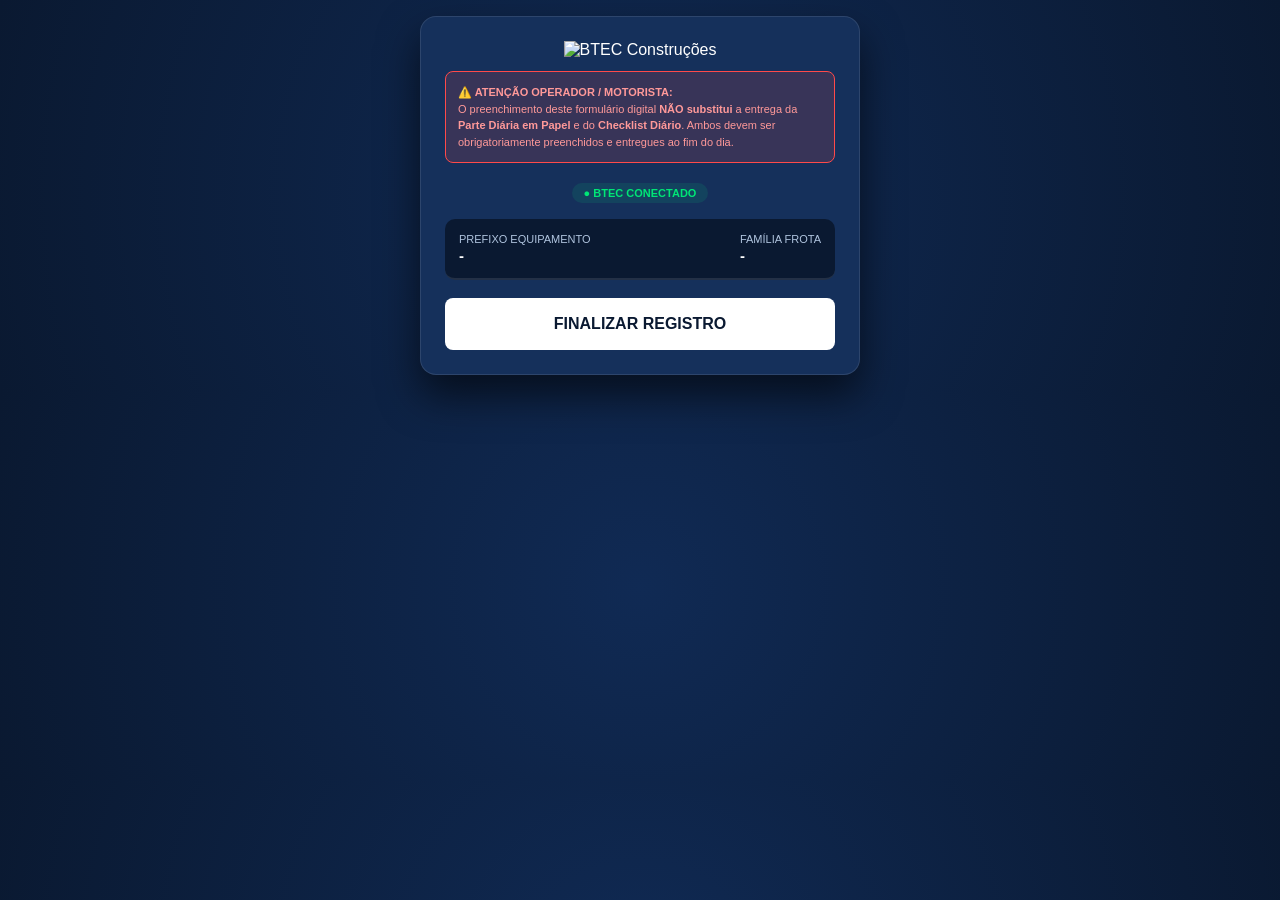
==== index.html @ a4dbcde9 "Update index.html" ====
<!DOCTYPE html>
<html lang="pt-BR">
<head>
    <meta charset="UTF-8">
    <meta name="viewport" content="width=device-width, initial-scale=1.0, maximum-scale=1.0, user-scalable=no">
    <title>BTEC Frota - Painel do Motorista</title>
    <link rel="stylesheet" href="style.css">
    <link rel="manifest" href="manifest.json">
</head>
<body>

    <div class="container">
        <div class="marca-header">
            <img src="btec-logo-azul.png" alt="BTEC Construções" class="marca-logo">
            
            <div class="aviso-obrigatorio">
                <strong>⚠️ ATENÇÃO OPERADOR / MOTORISTA:</strong><br>
                O preenchimento deste formulário digital <strong>NÃO substitui</strong> a entrega da <strong>Parte Diária em Papel</strong> e do <strong>Checklist Diário</strong>. Ambos devem ser obrigatoriamente preenchidos e entregues ao fim do dia.
            </div>
        </div>

        <div style="text-align: center;">
            <div id="status-rede" class="online">Verificando Conexão...</div>
        </div>

        <form id="form-registro">
            <div class="qr-info">
                <div><p>Prefixo Equipamento</p><strong id="label-prefixo">-</strong></div>
                <div><p>Família Frota</p><strong id="label-familia">-</strong></div>
                <input type="hidden" id="prefixo">
                <input type="hidden" id="familia">
            </div>

            <div id="painel-assistente-motorista" class="card-assistente hidden"></div>

            <div id="campos-dinamicos"></div>

            <button type="submit" id="btn-finalizar">Finalizar Registro</button>
        </form>

        <div id="tela-sucesso" class="hidden">
            <div class="sucesso-card">
                <div class="icon-check">✓</div>
                <h3>Registro Salvo</h3>
                <p id="msg-sucesso"></p>
                <button onclick="fecharSucesso()">Avançar</button>
            </div>
        </div>
    </div>

    <script src="app.js"></script>
</body>
</html>
---- style.css ----
:root {
    --btec-azul-master: #0a1931;   /* Fundo Azul Sólido Profissional */
    --btec-azul-card: #15305b;     /* Módulos internos */
    --btec-azul-input: #1f427b;    /* Caixas de digitação */
    --btec-vermelho-alerta: #ff4a4a;/* Vermelho para avisos críticos */
    --cor-sucesso: #00e676;
    --cor-texto: #ffffff;
    --cor-subtext: #b0c4de;
}

* {
    -webkit-tap-highlight-color: transparent;
    user-select: none;
    box-sizing: border-box;
}
input, textarea { user-select: text; }

body {
    background: radial-gradient(circle, #102a54 0%, var(--btec-azul-master) 100%);
    color: var(--cor-texto);
    font-family: -apple-system, BlinkMacSystemFont, "Segoe UI", Roboto, sans-serif;
    margin: 0;
    padding: 16px;
    display: flex;
    justify-content: center;
}

.container {
    width: 100%;
    max-width: 440px;
    background: var(--btec-azul-card);
    padding: 24px;
    border-radius: 16px;
    box-shadow: 0 20px 40px rgba(0,0,0,0.6);
    border: 1px solid rgba(255, 255, 255, 0.1);
}

.marca-header {
    text-align: center;
    margin-bottom: 20px;
}
.marca-logo {
    max-height: 50px;
    object-fit: contain;
    margin-bottom: 12px;
}

/* Estilização do Aviso Subtítulo */
.aviso-obrigatorio {
    background: rgba(255, 74, 74, 0.15);
    border: 1px solid var(--btec-vermelho-alerta);
    padding: 12px;
    border-radius: 8px;
    font-size: 11px;
    line-height: 1.5;
    color: #ff9999;
    text-align: left;
}

#status-rede {
    font-size: 11px;
    font-weight: 700;
    text-transform: uppercase;
    padding: 4px 12px;
    border-radius: 20px;
    display: inline-block;
    margin-bottom: 16px;
}
.online { background: rgba(0, 230, 118, 0.1); color: var(--cor-sucesso); }
.offline { background: rgba(255, 74, 74, 0.1); color: var(--btec-vermelho-alerta); }

.qr-info {
    background: var(--btec-azul-master);
    padding: 14px;
    border-radius: 10px;
    margin-bottom: 18px;
    display: flex;
    justify-content: space-between;
    border-bottom: 2px solid rgba(255,255,255,0.1);
}
.qr-info p { margin: 0; font-size: 11px; color: var(--cor-subtext); text-transform: uppercase; }
.qr-info strong { color: #fff; display: block; font-size: 15px; margin-top: 2px; }

/* Painel de Respostas Automáticas Contextuais */
.card-assistente {
    background: #0d2347;
    border-left: 4px solid var(--cor-sucesso);
    padding: 12px;
    border-radius: 6px;
    font-size: 12px;
    line-height: 1.4;
    margin-bottom: 18px;
    color: #e0e6ed;
}

.form-group { margin-bottom: 18px; }
label {
    font-size: 12px;
    font-weight: 700;
    color: var(--cor-subtext);
    margin-bottom: 6px;
    display: block;
    text-transform: uppercase;
}

input, select, textarea {
    width: 100%;
    height: 50px;
    padding: 0 16px;
    background: var(--btec-azul-input);
    border: 1px solid rgba(255,255,255,0.1);
    border-radius: 8px;
    color: #fff;
    font-size: 16px;
}
input:focus, select:focus, textarea:focus {
    border-color: #fff;
    outline: none;
}

.alerta-automatica {
    font-size: 11px;
    font-weight: 600;
    margin-top: 5px;
}
.alerta-valido { color: var(--cor-sucesso); }
.alerta-invalido { color: var(--btec-vermelho-alerta); }

button {
    width: 100%;
    height: 52px;
    background: #ffffff;
    color: var(--btec-azul-master);
    border: none;
    border-radius: 8px;
    font-size: 16px;
    font-weight: 700;
    text-transform: uppercase;
    cursor: pointer;
}
button:active { transform: scale(0.98); }
.hidden { display: none !important; }

#tela-sucesso {
    position: fixed;
    top: 0; left: 0; width: 100%; height: 100%;
    background: var(--btec-azul-master);
    display: flex; align-items: center; justify-content: center;
    z-index: 999;
}
.sucesso-card {
    background: var(--btec-azul-card);
    padding: 30px;
    border-radius: 16px;
    text-align: center;
    max-width: 320px;
    border: 1px solid rgba(255,255,255,0.1);
}
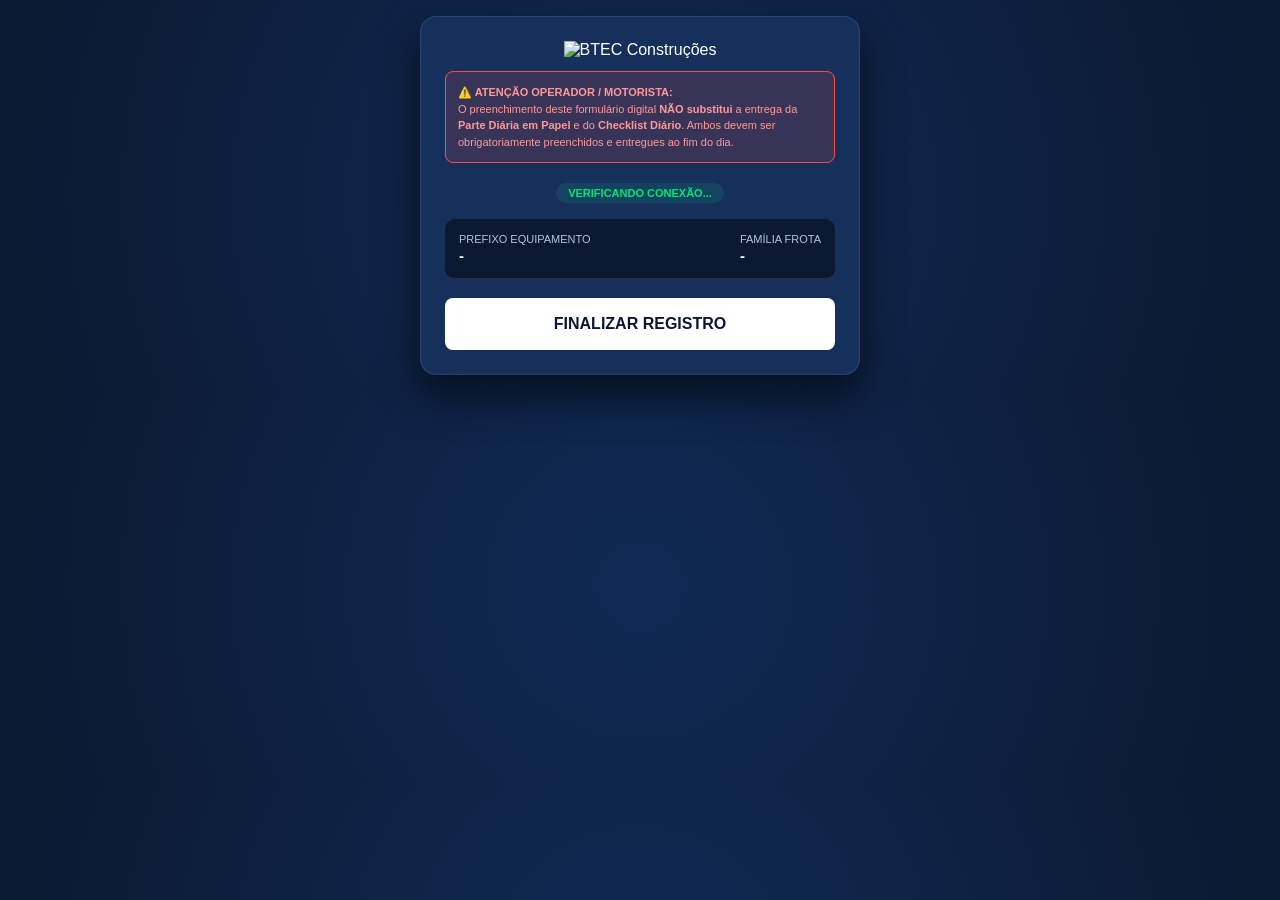
==== commit 8d256c7d: "Update index.html" ====
--- a/index.html
+++ b/index.html
@@ -11,7 +11,7 @@
 
     <div class="container">
         <div class="marca-header">
-            <img src="btec-logo-azul.png" alt="BTEC Construções" class="marca-logo">
+            <img src="images.png" alt="BTEC Construções" class="marca-logo">
             
             <div class="aviso-obrigatorio">
                 <strong>⚠️ ATENÇÃO OPERADOR / MOTORISTA:</strong><br>
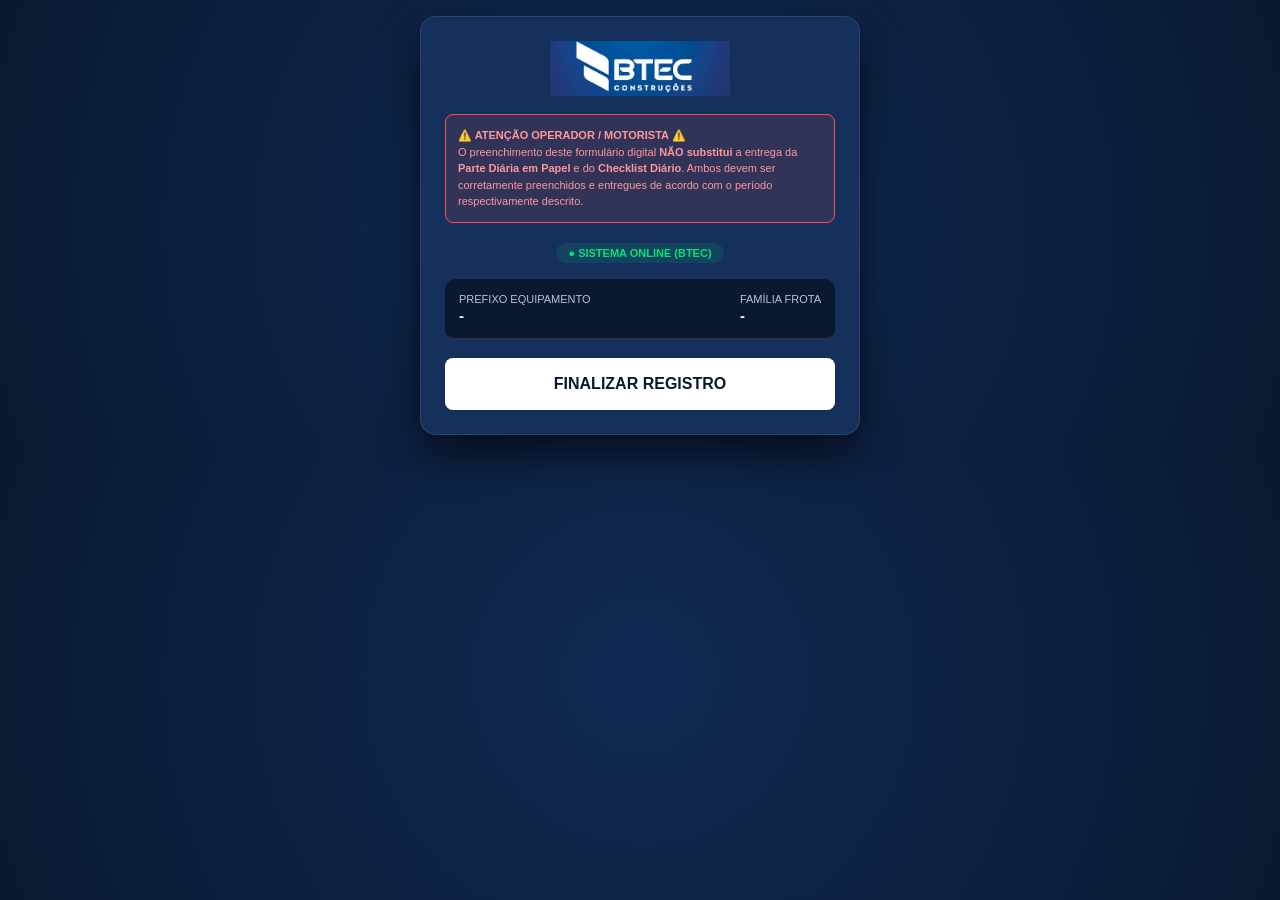
==== commit d14c2de5: "Update index.html" ====
--- a/index.html
+++ b/index.html
@@ -14,8 +14,8 @@
             <img src="images.png" alt="BTEC Construções" class="marca-logo">
             
             <div class="aviso-obrigatorio">
-                <strong>⚠️ ATENÇÃO OPERADOR / MOTORISTA:</strong><br>
-                O preenchimento deste formulário digital <strong>NÃO substitui</strong> a entrega da <strong>Parte Diária em Papel</strong> e do <strong>Checklist Diário</strong>. Ambos devem ser obrigatoriamente preenchidos e entregues ao fim do dia.
+                <strong>⚠️ ATENÇÃO OPERADOR / MOTORISTA ⚠️</strong><br>
+                O preenchimento deste formulário digital <strong>NÃO substitui</strong> a entrega da <strong>Parte Diária em Papel</strong> e do <strong>Checklist Diário</strong>. Ambos devem ser corretamente preenchidos e entregues de acordo com o período respectivamente descrito.
             </div>
         </div>
 
--- a/style.css
+++ b/style.css
@@ -1,8 +1,8 @@
 :root {
-    --btec-azul-master: #0a1931;   /* Fundo Azul Sólido Profissional */
+    --btec-azul-master: #0a1931;   /* Fundo Azul Sólido Central */
     --btec-azul-card: #15305b;     /* Módulos internos */
     --btec-azul-input: #1f427b;    /* Caixas de digitação */
-    --btec-vermelho-alerta: #ff4a4a;/* Vermelho para avisos críticos */
+    --btec-vermelho-alerta: #ff4a4a;/* Avisos e erros críticos */
     --cor-sucesso: #00e676;
     --cor-texto: #ffffff;
     --cor-subtext: #b0c4de;
@@ -10,10 +10,9 @@
 
 * {
     -webkit-tap-highlight-color: transparent;
-    user-select: none;
     box-sizing: border-box;
 }
-input, textarea { user-select: text; }
+input, textarea, select { font-family: inherit; }
 
 body {
     background: radial-gradient(circle, #102a54 0%, var(--btec-azul-master) 100%);
@@ -40,14 +39,13 @@
     margin-bottom: 20px;
 }
 .marca-logo {
-    max-height: 50px;
+    max-height: 55px;
     object-fit: contain;
-    margin-bottom: 12px;
+    margin-bottom: 14px;
 }
 
-/* Estilização do Aviso Subtítulo */
 .aviso-obrigatorio {
-    background: rgba(255, 74, 74, 0.15);
+    background: rgba(255, 74, 74, 0.12);
     border: 1px solid var(--btec-vermelho-alerta);
     padding: 12px;
     border-radius: 8px;
@@ -81,7 +79,6 @@
 .qr-info p { margin: 0; font-size: 11px; color: var(--cor-subtext); text-transform: uppercase; }
 .qr-info strong { color: #fff; display: block; font-size: 15px; margin-top: 2px; }
 
-/* Painel de Respostas Automáticas Contextuais */
 .card-assistente {
     background: #0d2347;
     border-left: 4px solid var(--cor-sucesso);
@@ -112,9 +109,11 @@
     border-radius: 8px;
     color: #fff;
     font-size: 16px;
+    box-sizing: border-box;
 }
+textarea { padding: 12px 16px; height: auto; }
 input:focus, select:focus, textarea:focus {
-    border-color: #fff;
+    border-color: #ffffff;
     outline: none;
 }
 
@@ -137,8 +136,10 @@
     font-weight: 700;
     text-transform: uppercase;
     cursor: pointer;
+    transition: background 0.2s;
 }
 button:active { transform: scale(0.98); }
+
 .hidden { display: none !important; }
 
 #tela-sucesso {
@@ -156,3 +157,8 @@
     max-width: 320px;
     border: 1px solid rgba(255,255,255,0.1);
 }
+.icon-check {
+    font-size: 40px;
+    color: var(--cor-sucesso);
+    margin-bottom: 10px;
+}
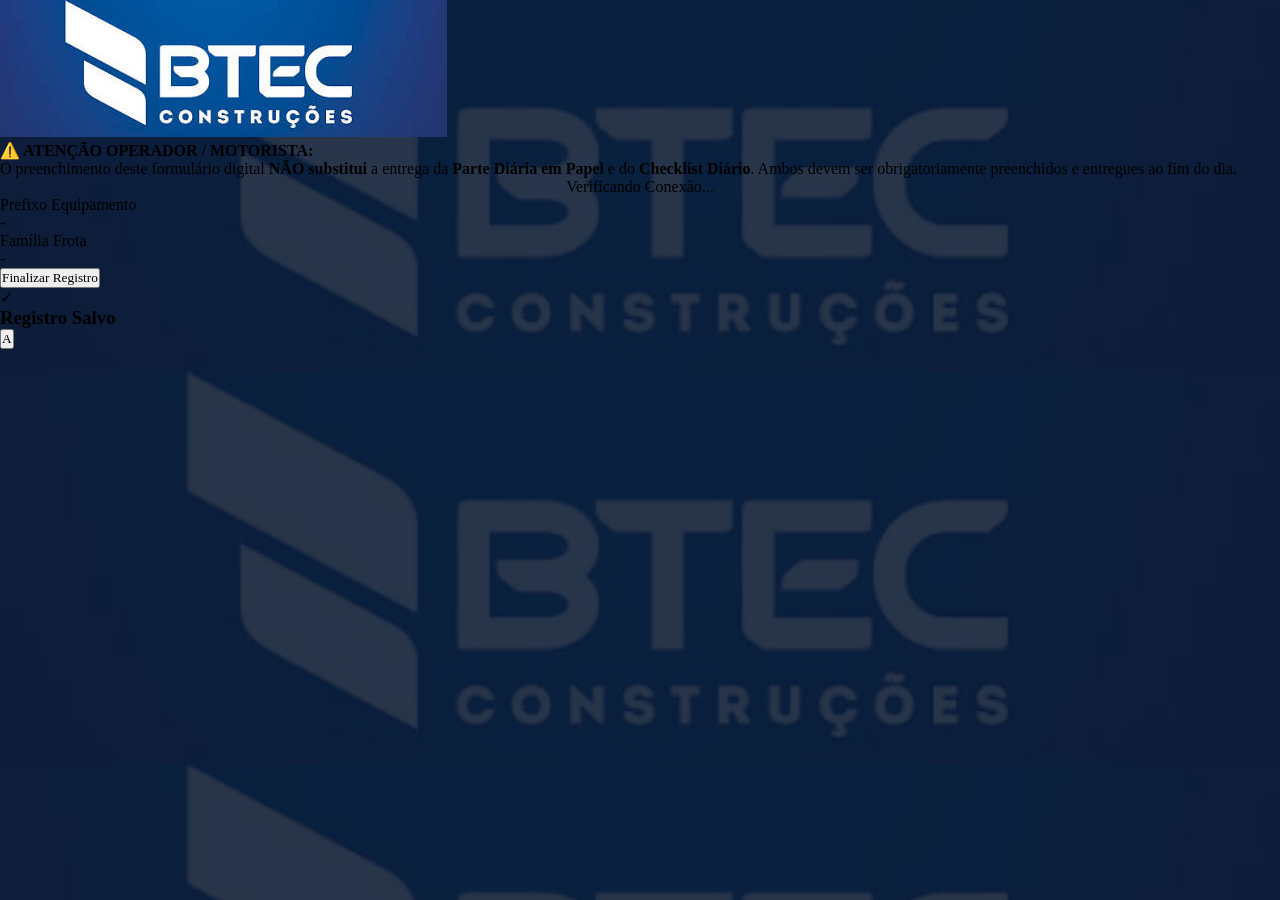
==== commit 0a75305a: "Update index.html" ====
--- a/index.html
+++ b/index.html
@@ -14,8 +14,8 @@
             <img src="images.png" alt="BTEC Construções" class="marca-logo">
             
             <div class="aviso-obrigatorio">
-                <strong>⚠️ ATENÇÃO OPERADOR / MOTORISTA ⚠️</strong><br>
-                O preenchimento deste formulário digital <strong>NÃO substitui</strong> a entrega da <strong>Parte Diária em Papel</strong> e do <strong>Checklist Diário</strong>. Ambos devem ser corretamente preenchidos e entregues de acordo com o período respectivamente descrito.
+                         <strong>⚠️ ATENÇÃO OPERADOR / MOTORISTA:</strong><br>
+                O preenchimento deste formulário digital <strong>NÃO substitui</strong> a entrega da <strong>Parte Diária em Papel</strong> e do <strong>Checklist Diário</strong>. Ambos devem ser obrigatoriamente preenchidos e entregues ao fim do dia.
             </div>
         </div>
 
@@ -43,11 +43,4 @@
                 <div class="icon-check">✓</div>
                 <h3>Registro Salvo</h3>
                 <p id="msg-sucesso"></p>
-                <button onclick="fecharSucesso()">Avançar</button>
-            </div>
-        </div>
-    </div>
-
-    <script src="app.js"></script>
-</body>
-</html>
+                <button onclick="fecharSucesso()">A
--- a/style.css
+++ b/style.css
@@ -1,8 +1,8 @@
 :root {
-    --btec-azul-master: #0a1931;   /* Fundo Azul Sólido Central */
-    --btec-azul-card: #15305b;     /* Módulos internos */
-    --btec-azul-input: #1f427b;    /* Caixas de digitação */
-    --btec-vermelho-alerta: #ff4a4a;/* Avisos e erros críticos */
+    --btec-azul-master: #0a1931;    /* Tom base da marca */
+    --btec-azul-card: rgba(21, 48, 91, 0.75); /* Cartão semi-transparente para o desfoque */
+    --btec-azul-input: #1f427b;     /* Caixas de digitação */
+    --btec-vermelho-alerta: #ff4a4a; /* Avisos e erros críticos */
     --cor-sucesso: #00e676;
     --cor-texto: #ffffff;
     --cor-subtext: #b0c4de;
@@ -11,154 +11,16 @@
 * {
     -webkit-tap-highlight-color: transparent;
     box-sizing: border-box;
-}
-input, textarea, select { font-family: inherit; }
-
-body {
-    background: radial-gradient(circle, #102a54 0%, var(--btec-azul-master) 100%);
-    color: var(--cor-texto);
-    font-family: -apple-system, BlinkMacSystemFont, "Segoe UI", Roboto, sans-serif;
     margin: 0;
-    padding: 16px;
-    display: flex;
-    justify-content: center;
+    padding: 0;
 }
 
-.container {
-    width: 100%;
-    max-width: 440px;
-    background: var(--btec-azul-card);
-    padding: 24px;
-    border-radius: 16px;
-    box-shadow: 0 20px 40px rgba(0,0,0,0.6);
-    border: 1px solid rgba(255, 255, 255, 0.1);
+input, textarea, select, button { 
+    font-family: inherit; 
 }
 
-.marca-header {
-    text-align: center;
-    margin-bottom: 20px;
-}
-.marca-logo {
-    max-height: 55px;
-    object-fit: contain;
-    margin-bottom: 14px;
-}
-
-.aviso-obrigatorio {
-    background: rgba(255, 74, 74, 0.12);
-    border: 1px solid var(--btec-vermelho-alerta);
-    padding: 12px;
-    border-radius: 8px;
-    font-size: 11px;
-    line-height: 1.5;
-    color: #ff9999;
-    text-align: left;
-}
-
-#status-rede {
-    font-size: 11px;
-    font-weight: 700;
-    text-transform: uppercase;
-    padding: 4px 12px;
-    border-radius: 20px;
-    display: inline-block;
-    margin-bottom: 16px;
-}
-.online { background: rgba(0, 230, 118, 0.1); color: var(--cor-sucesso); }
-.offline { background: rgba(255, 74, 74, 0.1); color: var(--btec-vermelho-alerta); }
-
-.qr-info {
-    background: var(--btec-azul-master);
-    padding: 14px;
-    border-radius: 10px;
-    margin-bottom: 18px;
-    display: flex;
-    justify-content: space-between;
-    border-bottom: 2px solid rgba(255,255,255,0.1);
-}
-.qr-info p { margin: 0; font-size: 11px; color: var(--cor-subtext); text-transform: uppercase; }
-.qr-info strong { color: #fff; display: block; font-size: 15px; margin-top: 2px; }
-
-.card-assistente {
-    background: #0d2347;
-    border-left: 4px solid var(--cor-sucesso);
-    padding: 12px;
-    border-radius: 6px;
-    font-size: 12px;
-    line-height: 1.4;
-    margin-bottom: 18px;
-    color: #e0e6ed;
-}
-
-.form-group { margin-bottom: 18px; }
-label {
-    font-size: 12px;
-    font-weight: 700;
-    color: var(--cor-subtext);
-    margin-bottom: 6px;
-    display: block;
-    text-transform: uppercase;
-}
-
-input, select, textarea {
-    width: 100%;
-    height: 50px;
-    padding: 0 16px;
-    background: var(--btec-azul-input);
-    border: 1px solid rgba(255,255,255,0.1);
-    border-radius: 8px;
-    color: #fff;
-    font-size: 16px;
-    box-sizing: border-box;
-}
-textarea { padding: 12px 16px; height: auto; }
-input:focus, select:focus, textarea:focus {
-    border-color: #ffffff;
-    outline: none;
-}
-
-.alerta-automatica {
-    font-size: 11px;
-    font-weight: 600;
-    margin-top: 5px;
-}
-.alerta-valido { color: var(--cor-sucesso); }
-.alerta-invalido { color: var(--btec-vermelho-alerta); }
-
-button {
-    width: 100%;
-    height: 52px;
-    background: #ffffff;
-    color: var(--btec-azul-master);
-    border: none;
-    border-radius: 8px;
-    font-size: 16px;
-    font-weight: 700;
-    text-transform: uppercase;
-    cursor: pointer;
-    transition: background 0.2s;
-}
-button:active { transform: scale(0.98); }
-
-.hidden { display: none !important; }
-
-#tela-sucesso {
-    position: fixed;
-    top: 0; left: 0; width: 100%; height: 100%;
-    background: var(--btec-azul-master);
-    display: flex; align-items: center; justify-content: center;
-    z-index: 999;
-}
-.sucesso-card {
-    background: var(--btec-azul-card);
-    padding: 30px;
-    border-radius: 16px;
-    text-align: center;
-    max-width: 320px;
-    border: 1px solid rgba(255,255,255,0.1);
-}
-.icon-check {
-    font-size: 40px;
-    color: var(--cor-sucesso);
-    margin-bottom: 10px;
-}
+/* 🌟 FUNDO DO SITE: Aplica a logo expandida com desfoque e máscara escura */
+body {
+    background: linear-gradient(rgba(10, 25, 49, 0.88), rgba(10, 25, 49, 0.88)), url('images.png');
+    background-size: cover;
+    background-position: center;
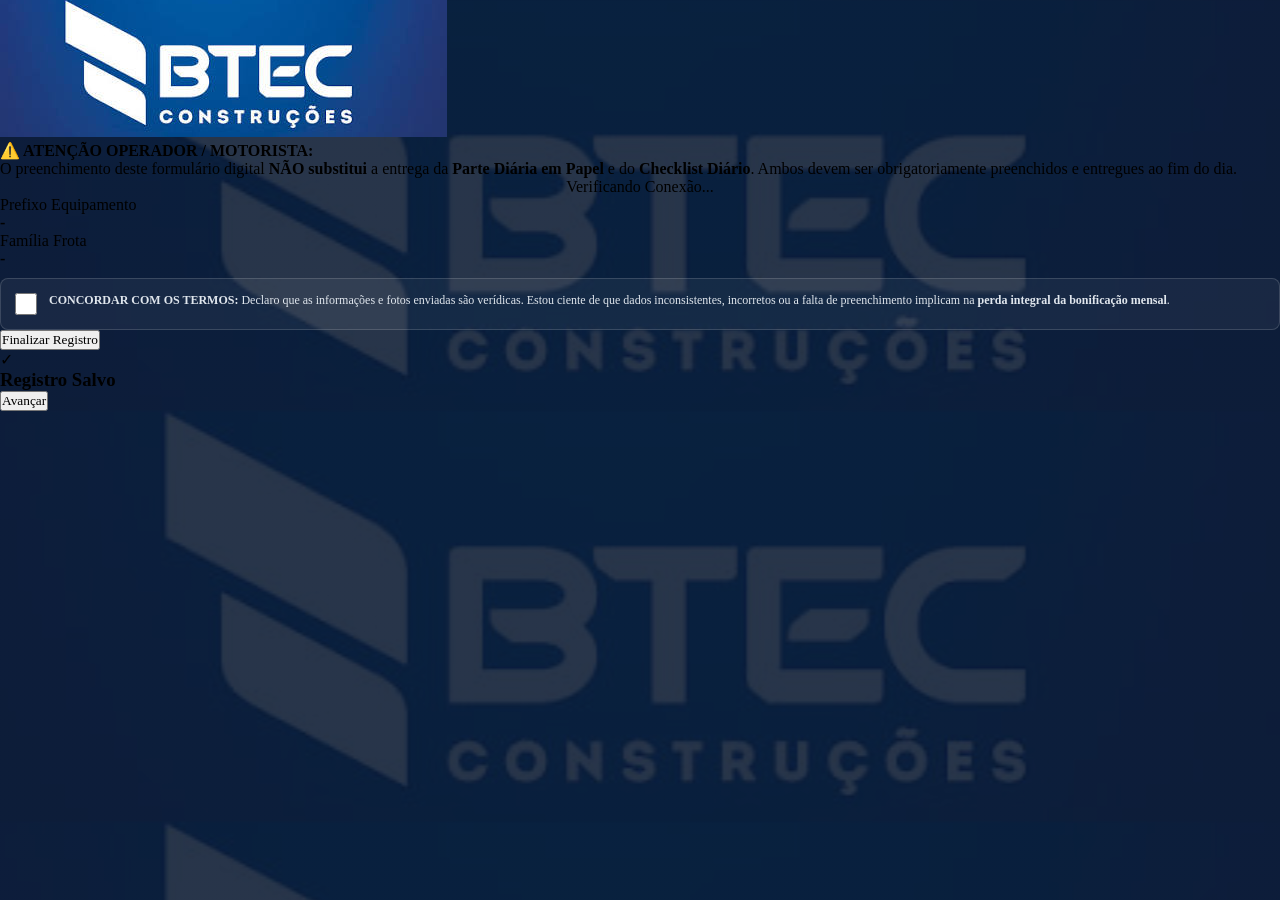
==== commit d78ec528: "Update index.html" ====
--- a/index.html
+++ b/index.html
@@ -14,7 +14,7 @@
             <img src="images.png" alt="BTEC Construções" class="marca-logo">
             
             <div class="aviso-obrigatorio">
-                         <strong>⚠️ ATENÇÃO OPERADOR / MOTORISTA:</strong><br>
+                <strong>⚠️ ATENÇÃO OPERADOR / MOTORISTA:</strong><br>
                 O preenchimento deste formulário digital <strong>NÃO substitui</strong> a entrega da <strong>Parte Diária em Papel</strong> e do <strong>Checklist Diário</strong>. Ambos devem ser obrigatoriamente preenchidos e entregues ao fim do dia.
             </div>
         </div>
@@ -25,17 +25,33 @@
 
         <form id="form-registro">
             <div class="qr-info">
-                <div><p>Prefixo Equipamento</p><strong id="label-prefixo">-</strong></div>
-                <div><p>Família Frota</p><strong id="label-familia">-</strong></div>
+                <div>
+                    <p>Prefixo Equipamento</p>
+                    <strong id="label-prefixo">-</strong>
+                </div>
+                <div>
+                    <p>Família Frota</p>
+                    <strong id="label-familia">-</strong>
+                </div>
                 <input type="hidden" id="prefixo">
                 <input type="hidden" id="familia">
             </div>
 
+            <div class="form-group" style="margin-top: 10px; background: rgba(255,255,255,0.05); padding: 14px; border-radius: 8px; border: 1px solid rgba(255,255,255,0.15);">
+                <label style="display: flex; align-items: flex-start; gap: 12px; text-transform: none; font-weight: normal; font-size: 12px; color: #e0e6ed; cursor: pointer;">
+                    <input type="checkbox" id="aceite_termos" style="width: 22px; height: 22px; margin: 0; cursor: pointer; flex-shrink: 0;">
+                    <span><strong>CONCORDAR COM OS TERMOS:</strong> Declaro que as informações e fotos enviadas são verídicas. Estou ciente de que dados inconsistentes, incorretos ou a falta de preenchimento implicam na <strong>perda integral da bonificação mensal</strong>.</span>
+                </label>
+            </div>
+
             <div id="painel-assistente-motorista" class="card-assistente hidden"></div>
 
-            <div id="campos-dinamicos"></div>
+            <div id="bloco-formulario-completo" class="hidden">
+                
+                <div id="campos-dinamicos"></div>
 
-            <button type="submit" id="btn-finalizar">Finalizar Registro</button>
+                <button type="submit" id="btn-finalizar">Finalizar Registro</button>
+            </div>
         </form>
 
         <div id="tela-sucesso" class="hidden">
@@ -43,4 +59,11 @@
                 <div class="icon-check">✓</div>
                 <h3>Registro Salvo</h3>
                 <p id="msg-sucesso"></p>
-                <button onclick="fecharSucesso()">A
+                <button onclick="fecharSucesso()">Avançar</button>
+            </div>
+        </div>
+    </div>
+
+    <script src="app.js"></script>
+</body>
+</html>
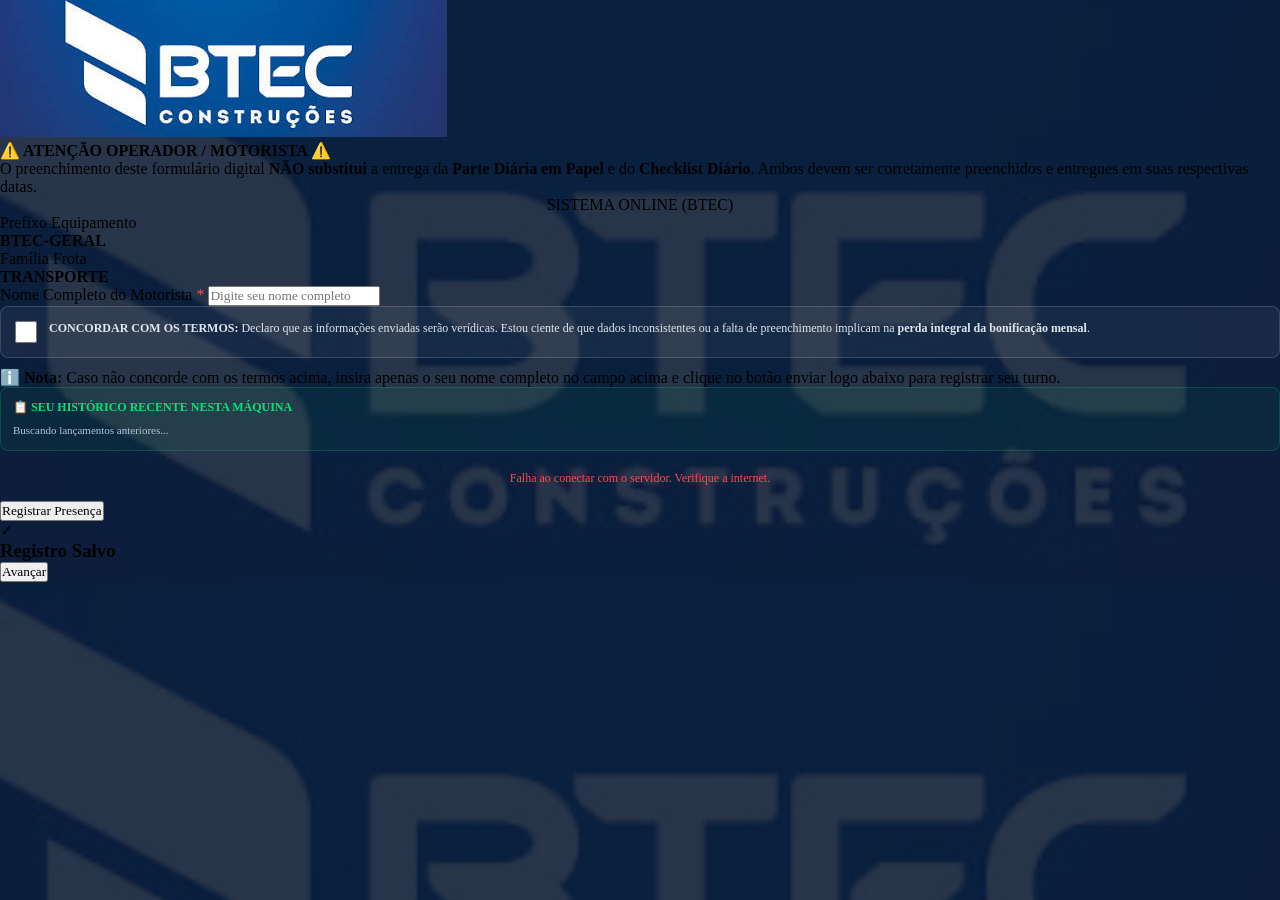
==== commit 6997dd51: "Update index.html" ====
--- a/index.html
+++ b/index.html
@@ -12,10 +12,9 @@
     <div class="container">
         <div class="marca-header">
             <img src="images.png" alt="BTEC Construções" class="marca-logo">
-            
             <div class="aviso-obrigatorio">
-                <strong>⚠️ ATENÇÃO OPERADOR / MOTORISTA:</strong><br>
-                O preenchimento deste formulário digital <strong>NÃO substitui</strong> a entrega da <strong>Parte Diária em Papel</strong> e do <strong>Checklist Diário</strong>. Ambos devem ser obrigatoriamente preenchidos e entregues ao fim do dia.
+                <strong>⚠️ ATENÇÃO OPERADOR / MOTORISTA ⚠️</strong><br>
+                O preenchimento deste formulário digital <strong>NÃO substitui</strong> a entrega da <strong>Parte Diária em Papel</strong> e do <strong>Checklist Diário</strong>. Ambos devem ser corretamente preenchidos e entregues em suas respectivas datas.
             </div>
         </div>
 
@@ -25,33 +24,40 @@
 
         <form id="form-registro">
             <div class="qr-info">
-                <div>
-                    <p>Prefixo Equipamento</p>
-                    <strong id="label-prefixo">-</strong>
-                </div>
-                <div>
-                    <p>Família Frota</p>
-                    <strong id="label-familia">-</strong>
-                </div>
+                <div><p>Prefixo Equipamento</p><strong id="label-prefixo">-</strong></div>
+                <div><p>Família Frota</p><strong id="label-familia">-</strong></div>
                 <input type="hidden" id="prefixo">
                 <input type="hidden" id="familia">
             </div>
 
-            <div class="form-group" style="margin-top: 10px; background: rgba(255,255,255,0.05); padding: 14px; border-radius: 8px; border: 1px solid rgba(255,255,255,0.15);">
+            <div class="form-group">
+                <label for="nome_motorista">Nome Completo do Motorista <span style="color:var(--btec-vermelho-alerta)">*</span></label>
+                <input type="text" id="nome_motorista" required placeholder="Digite seu nome completo">
+            </div>
+
+            <div class="form-group" style="background: rgba(255,255,255,0.05); padding: 14px; border-radius: 8px; border: 1px solid rgba(255,255,255,0.15);">
                 <label style="display: flex; align-items: flex-start; gap: 12px; text-transform: none; font-weight: normal; font-size: 12px; color: #e0e6ed; cursor: pointer;">
                     <input type="checkbox" id="aceite_termos" style="width: 22px; height: 22px; margin: 0; cursor: pointer; flex-shrink: 0;">
-                    <span><strong>CONCORDAR COM OS TERMOS:</strong> Declaro que as informações e fotos enviadas são verídicas. Estou ciente de que dados inconsistentes, incorretos ou a falta de preenchimento implicam na <strong>perda integral da bonificação mensal</strong>.</span>
+                    <span><strong>CONCORDAR COM OS TERMOS:</strong> Declaro que as informações enviadas serão verídicas. Estou ciente de que dados inconsistentes ou a falta de preenchimento implicam na <strong>perda integral da bonificação mensal</strong>.</span>
                 </label>
+            </div>
+
+            <div id="aviso-nao-concordo" class="card-assistente" style="border-left-color: var(--btec-vermelho-alerta); margin-top: 10px;">
+                ℹ️ <strong>Nota:</strong> Caso não concorde com os termos acima, insira apenas o seu nome completo no campo acima e clique no botão enviar logo abaixo para registrar seu turno.
             </div>
 
             <div id="painel-assistente-motorista" class="card-assistente hidden"></div>
 
-            <div id="bloco-formulario-completo" class="hidden">
-                
-                <div id="campos-dinamicos"></div>
+            <div id="bloco-historico" class="hidden" style="margin-bottom: 20px; background: rgba(0, 230, 118, 0.05); padding: 12px; border-radius: 8px; border: 1px solid rgba(0, 230, 118, 0.2);">
+                <h4 style="font-size: 12px; text-transform: uppercase; color: var(--cor-sucesso); margin-bottom: 8px;">📋 Seu Histórico Recente nesta Máquina</h4>
+                <div id="lista-historico" style="font-size: 11px; color: var(--cor-subtext); line-height: 1.4;">
+                    Buscando lançamentos anteriores...
+                </div>
+            </div>
 
-                <button type="submit" id="btn-finalizar">Finalizar Registro</button>
-            </div>
+            <div id="campos-dinamicos"></div>
+
+            <button type="submit" id="btn-finalizar" style="margin-top: 15px;">Registrar Presença</button>
         </form>
 
         <div id="tela-sucesso" class="hidden">
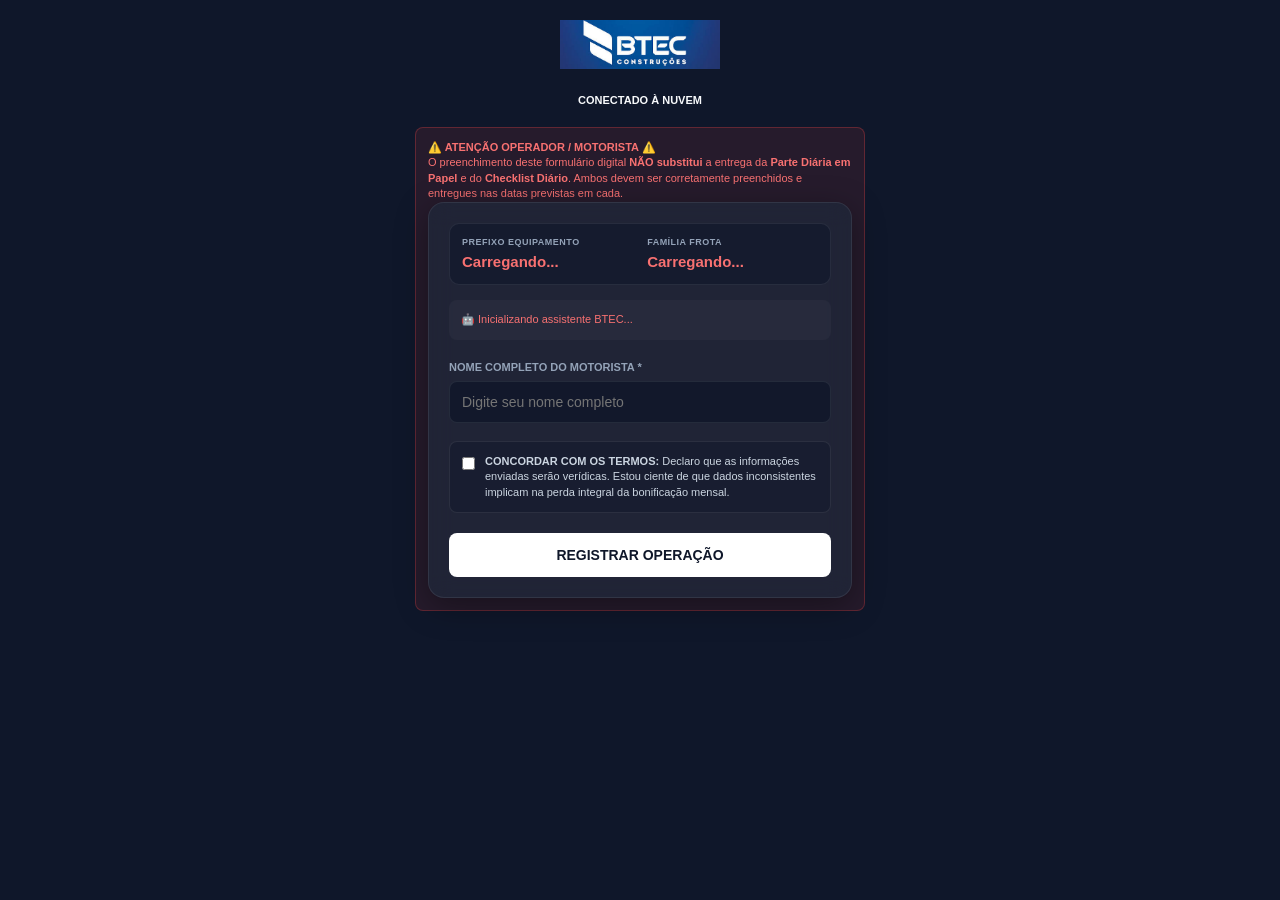
==== commit a4a4df23: "Update index.html" ====
--- a/index.html
+++ b/index.html
@@ -2,74 +2,58 @@
 <html lang="pt-BR">
 <head>
     <meta charset="UTF-8">
-    <meta name="viewport" content="width=device-width, initial-scale=1.0, maximum-scale=1.0, user-scalable=no">
-    <title>BTEC Frota - Painel do Motorista</title>
+    <meta name="viewport" content="width=device-width, initial-scale=1.0">
+    <title>BTEC - RDO Frota</title>
     <link rel="stylesheet" href="style.css">
     <link rel="manifest" href="manifest.json">
 </head>
 <body>
+    <div class="container-app">
+        <header class="header-logo">
+            <img src="images.png" alt="BTEC Construções" class="logo-btec">
+        </header>
 
-    <div class="container">
-        <div class="marca-header">
-            <img src="images.png" alt="BTEC Construções" class="marca-logo">
-            <div class="aviso-obrigatorio">
-                <strong>⚠️ ATENÇÃO OPERADOR / MOTORISTA ⚠️</strong><br>
-                O preenchimento deste formulário digital <strong>NÃO substitui</strong> a entrega da <strong>Parte Diária em Papel</strong> e do <strong>Checklist Diário</strong>. Ambos devem ser corretamente preenchidos e entregues em suas respectivas datas.
-            </div>
-        </div>
+        <div class="status-barra-rede" id="status-rede">Conectado à Nuvem</div>
 
-        <div style="text-align: center;">
-            <div id="status-rede" class="online">Verificando Conexão...</div>
-        </div>
+        <div class="banner-aviso-obrigatorio">
+           <strong>⚠️ ATENÇÃO OPERADOR / MOTORISTA ⚠️</strong><br>
+O preenchimento deste formulário digital <strong>NÃO substitui</strong> a entrega da <strong>Parte Diária em Papel</strong> e do <strong>Checklist Diário</strong>. Ambos devem ser corretamente preenchidos e entregues nas datas previstas em cada.
 
-        <form id="form-registro">
-            <div class="qr-info">
-                <div><p>Prefixo Equipamento</p><strong id="label-prefixo">-</strong></div>
-                <div><p>Família Frota</p><strong id="label-familia">-</strong></div>
-                <input type="hidden" id="prefixo">
-                <input type="hidden" id="familia">
+        <form id="form-registro" class="glass-form">
+            <div class="qr-info-box">
+                <div class="info-grupo">
+                    <span class="info-titulo">PREFIXO EQUIPAMENTO</span>
+                    <div class="info-valor" id="txt-prefixo">Carregando...</div>
+                </div>
+                <div class="info-grupo">
+                    <span class="info-titulo">FAMÍLIA FROTA</span>
+                    <div class="info-valor" id="txt-familia">Carregando...</div>
+                </div>
             </div>
 
-            <div class="form-group">
-                <label for="nome_motorista">Nome Completo do Motorista <span style="color:var(--btec-vermelho-alerta)">*</span></label>
-                <input type="text" id="nome_motorista" required placeholder="Digite seu nome completo">
+            <div id="assistente-ia" class="status-box-ia">
+                🤖 Inicializando assistente BTEC...
             </div>
 
-            <div class="form-group" style="background: rgba(255,255,255,0.05); padding: 14px; border-radius: 8px; border: 1px solid rgba(255,255,255,0.15);">
-                <label style="display: flex; align-items: flex-start; gap: 12px; text-transform: none; font-weight: normal; font-size: 12px; color: #e0e6ed; cursor: pointer;">
-                    <input type="checkbox" id="aceite_termos" style="width: 22px; height: 22px; margin: 0; cursor: pointer; flex-shrink: 0;">
-                    <span><strong>CONCORDAR COM OS TERMOS:</strong> Declaro que as informações enviadas serão verídicas. Estou ciente de que dados inconsistentes ou a falta de preenchimento implicam na <strong>perda integral da bonificação mensal</strong>.</span>
+            <div class="campo-base">
+                <label for="nome-motorista">NOME COMPLETO DO MOTORISTA *</label>
+                <input type="text" id="nome-motorista" required placeholder="Digite seu nome completo">
+            </div>
+
+            <div class="card-consentimento">
+                <label class="container-checkbox">
+                    <input type="checkbox" id="chk-termos" required>
+                    <span class="texto-checkbox">
+                        <strong>CONCORDAR COM OS TERMOS:</strong> Declaro que as informações enviadas serão verídicas. Estou ciente de que dados inconsistentes implicam na perda integral da bonificação mensal.
+                    </span>
                 </label>
             </div>
 
-            <div id="aviso-nao-concordo" class="card-assistente" style="border-left-color: var(--btec-vermelho-alerta); margin-top: 10px;">
-                ℹ️ <strong>Nota:</strong> Caso não concorde com os termos acima, insira apenas o seu nome completo no campo acima e clique no botão enviar logo abaixo para registrar seu turno.
-            </div>
+            <div id="container-campos-dinamicos"></div>
 
-            <div id="painel-assistente-motorista" class="card-assistente hidden"></div>
-
-            <div id="bloco-historico" class="hidden" style="margin-bottom: 20px; background: rgba(0, 230, 118, 0.05); padding: 12px; border-radius: 8px; border: 1px solid rgba(0, 230, 118, 0.2);">
-                <h4 style="font-size: 12px; text-transform: uppercase; color: var(--cor-sucesso); margin-bottom: 8px;">📋 Seu Histórico Recente nesta Máquina</h4>
-                <div id="lista-historico" style="font-size: 11px; color: var(--cor-subtext); line-height: 1.4;">
-                    Buscando lançamentos anteriores...
-                </div>
-            </div>
-
-            <div id="campos-dinamicos"></div>
-
-            <button type="submit" id="btn-finalizar" style="margin-top: 15px;">Registrar Presença</button>
+            <button type="submit" id="btn-enviar" class="btn-principal">REGISTRAR OPERAÇÃO</button>
         </form>
-
-        <div id="tela-sucesso" class="hidden">
-            <div class="sucesso-card">
-                <div class="icon-check">✓</div>
-                <h3>Registro Salvo</h3>
-                <p id="msg-sucesso"></p>
-                <button onclick="fecharSucesso()">Avançar</button>
-            </div>
-        </div>
     </div>
-
     <script src="app.js"></script>
 </body>
 </html>
--- a/style.css
+++ b/style.css
@@ -1,26 +1,196 @@
 :root {
-    --btec-azul-master: #0a1931;    /* Tom base da marca */
-    --btec-azul-card: rgba(21, 48, 91, 0.75); /* Cartão semi-transparente para o desfoque */
-    --btec-azul-input: #1f427b;     /* Caixas de digitação */
-    --btec-vermelho-alerta: #ff4a4a; /* Avisos e erros críticos */
-    --cor-sucesso: #00e676;
-    --cor-texto: #ffffff;
-    --cor-subtext: #b0c4de;
+    --fundo-dark: #0f172a;
+    --card-glass: rgba(30, 41, 59, 0.7);
+    --borda-glass: rgba(255, 255, 255, 0.08);
+    --btec-azul: #1e40af;
+    --cor-texto: #f8fafc;
+    --cor-subtext: #94a3b8;
 }
 
 * {
-    -webkit-tap-highlight-color: transparent;
     box-sizing: border-box;
     margin: 0;
     padding: 0;
+    font-family: -apple-system, BlinkMacSystemFont, "Segoe UI", Roboto, Helvetica, Arial, sans-serif;
 }
 
-input, textarea, select, button { 
-    font-family: inherit; 
+body {
+    background-color: var(--fundo-dark);
+    color: var(--cor-texto);
+    display: flex;
+    justify-content: center;
+    padding: 20px 10px;
+    min-height: 100vh;
 }
 
-/* 🌟 FUNDO DO SITE: Aplica a logo expandida com desfoque e máscara escura */
-body {
-    background: linear-gradient(rgba(10, 25, 49, 0.88), rgba(10, 25, 49, 0.88)), url('images.png');
-    background-size: cover;
-    background-position: center;
+.container-app {
+    width: 100%;
+    max-width: 450px;
+}
+
+.header-logo {
+    text-align: center;
+    margin-bottom: 15px;
+}
+
+.logo-btec {
+    max-width: 160px;
+    height: auto;
+}
+
+.status-barra-rede {
+    text-align: center;
+    font-size: 11px;
+    font-weight: bold;
+    padding: 6px;
+    border-radius: 20px;
+    margin-bottom: 15px;
+    text-transform: uppercase;
+}
+
+.status-barra-rede.online {
+    background: rgba(0, 230, 118, 0.15);
+    color: #00e676;
+}
+
+.status-barra-rede.offline {
+    background: rgba(255, 145, 0, 0.15);
+    color: #ff9100;
+}
+
+.banner-aviso-obrigatorio {
+    background: rgba(239, 68, 68, 0.1);
+    border: 1px solid rgba(239, 68, 68, 0.3);
+    color: #f87171;
+    font-size: 11px;
+    padding: 12px;
+    border-radius: 8px;
+    margin-bottom: 20px;
+    line-height: 1.4;
+}
+
+.glass-form {
+    background: var(--card-glass);
+    border: 1px solid var(--borda-glass);
+    backdrop-filter: blur(12px);
+    -webkit-backdrop-filter: blur(12px);
+    border-radius: 16px;
+    padding: 20px;
+    box-shadow: 0 8px 32px 0 rgba(0, 0, 0, 0.37);
+}
+
+.qr-info-box {
+    display: flex;
+    justify-content: space-between;
+    background: rgba(15, 23, 42, 0.6);
+    padding: 12px;
+    border-radius: 10px;
+    border: 1px solid var(--borda-glass);
+    margin-bottom: 15px;
+}
+
+.info-grupo {
+    display: flex;
+    flex-direction: column;
+    width: 48%;
+}
+
+.info-titulo {
+    font-size: 9px;
+    color: var(--cor-subtext);
+    font-weight: bold;
+    letter-spacing: 0.5px;
+}
+
+.info-valor {
+    font-size: 15px;
+    font-weight: bold;
+    margin-top: 3px;
+}
+
+.status-box-ia {
+    background: rgba(255, 255, 255, 0.03);
+    padding: 12px;
+    font-size: 11px;
+    border-radius: 8px;
+    line-height: 1.4;
+    margin-bottom: 20px;
+}
+
+.campo-base {
+    margin-bottom: 18px;
+}
+
+.campo-base label {
+    display: block;
+    font-size: 11px;
+    font-weight: bold;
+    color: var(--cor-subtext);
+    margin-bottom: 6px;
+}
+
+.campo-base input, .campo-base select {
+    width: 100%;
+    padding: 12px;
+    background: rgba(15, 23, 42, 0.8);
+    border: 1px solid var(--borda-glass);
+    border-radius: 8px;
+    color: #fff;
+    font-size: 14px;
+    transition: all 0.3s ease;
+}
+
+.campo-base input:focus, .campo-base select:focus {
+    outline: none;
+    border-color: #3b82f6;
+    box-shadow: 0 0 0 2px rgba(59, 130, 246, 0.2);
+}
+
+.card-consentimento {
+    background: rgba(15, 23, 42, 0.4);
+    border: 1px solid var(--borda-glass);
+    padding: 12px;
+    border-radius: 8px;
+    margin-bottom: 20px;
+}
+
+.container-checkbox {
+    display: flex;
+    align-items: flex-start;
+    cursor: pointer;
+}
+
+.container-checkbox input {
+    margin-top: 3px;
+    margin-right: 10px;
+}
+
+.texto-checkbox {
+    font-size: 11px;
+    line-height: 1.4;
+    color: #cbd5e1;
+}
+
+.btn-principal {
+    width: 100%;
+    padding: 14px;
+    background: #fff;
+    color: #0f172a;
+    border: none;
+    border-radius: 8px;
+    font-size: 14px;
+    font-weight: bold;
+    cursor: pointer;
+    transition: all 0.2s ease;
+    text-transform: uppercase;
+}
+
+.btn-principal:hover {
+    background: #e2e8f0;
+}
+
+.btn-principal:disabled {
+    background: #475569;
+    color: #94a3b8;
+    cursor: not-allowed;
+}
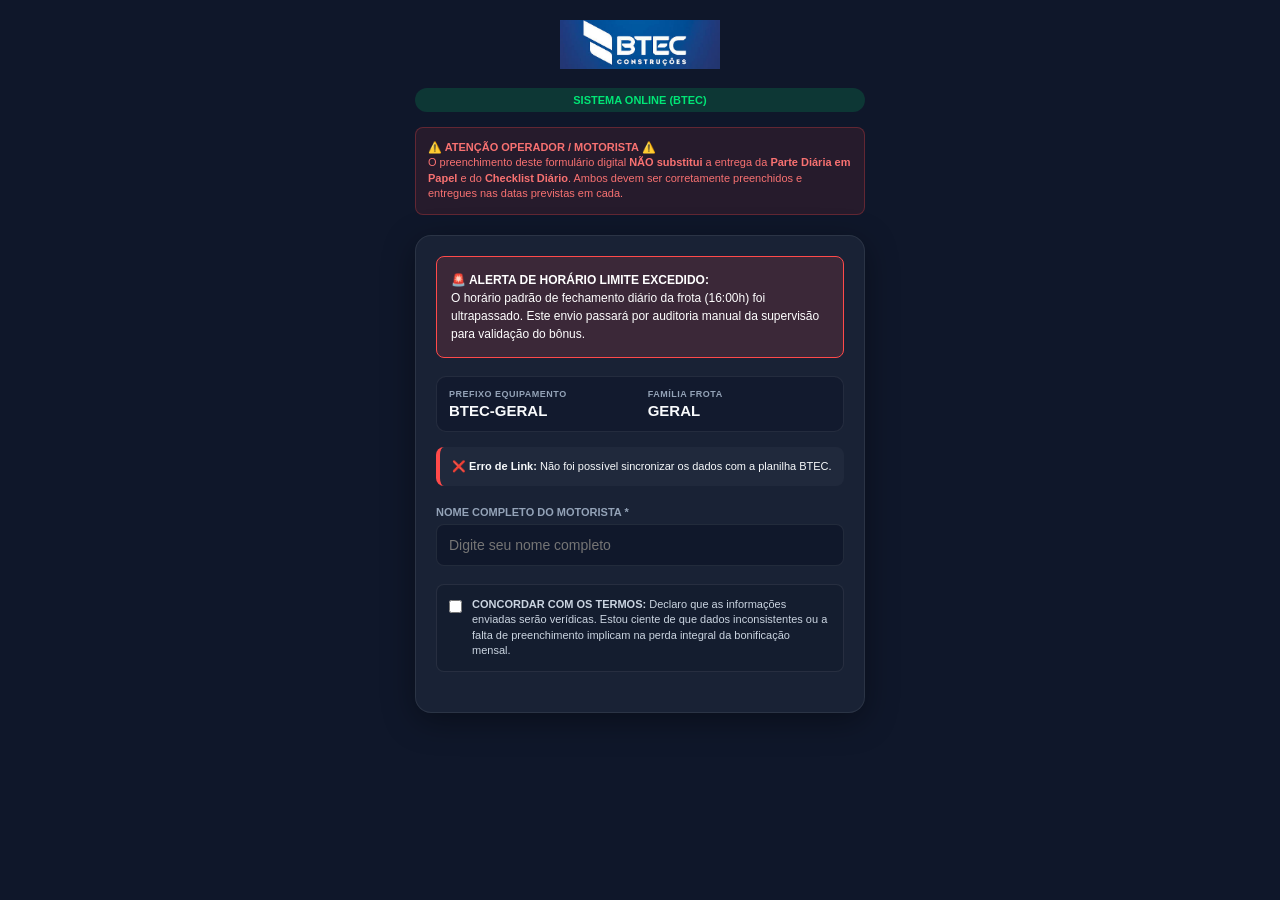
==== commit 591a1425: "Update index.html" ====
--- a/index.html
+++ b/index.html
@@ -15,9 +15,10 @@
 
         <div class="status-barra-rede" id="status-rede">Conectado à Nuvem</div>
 
-        <div class="banner-aviso-obrigatorio">
-           <strong>⚠️ ATENÇÃO OPERADOR / MOTORISTA ⚠️</strong><br>
+        <div class="banner-aviso-obrigatorio texto-centralizado">
+      <strong>⚠️ ATENÇÃO OPERADOR / MOTORISTA ⚠️</strong><br>
 O preenchimento deste formulário digital <strong>NÃO substitui</strong> a entrega da <strong>Parte Diária em Papel</strong> e do <strong>Checklist Diário</strong>. Ambos devem ser corretamente preenchidos e entregues nas datas previstas em cada.
+        </div>
 
         <form id="form-registro" class="glass-form">
             <div class="qr-info-box">
@@ -31,7 +32,7 @@
                 </div>
             </div>
 
-            <div id="assistente-ia" class="status-box-ia">
+            <div id="assistente-ia" class="status-box-ia texto-centralizado">
                 🤖 Inicializando assistente BTEC...
             </div>
 
@@ -42,16 +43,17 @@
 
             <div class="card-consentimento">
                 <label class="container-checkbox">
-                    <input type="checkbox" id="chk-termos" required>
+                    <input type="checkbox" id="chk-termos">
                     <span class="texto-checkbox">
-                        <strong>CONCORDAR COM OS TERMOS:</strong> Declaro que as informações enviadas serão verídicas. Estou ciente de que dados inconsistentes implicam na perda integral da bonificação mensal.
+                        <strong>CONCORDAR COM OS TERMOS:</strong> Declaro que as informações enviadas serão verídicas. Estou ciente de que dados inconsistentes ou a falta de preenchimento implicam na perda integral da bonificação mensal.
                     </span>
                 </label>
             </div>
 
-            <div id="container-campos-dinamicos"></div>
-
-            <button type="submit" id="btn-enviar" class="btn-principal">REGISTRAR OPERAÇÃO</button>
+            <div id="bloco-perguntas-condicionais" style="display: none;">
+                <div id="container-campos-dinamicos"></div>
+                <button type="submit" id="btn-enviar" class="btn-principal">REGISTRAR OPERAÇÃO</button>
+            </div>
         </form>
     </div>
     <script src="app.js"></script>
